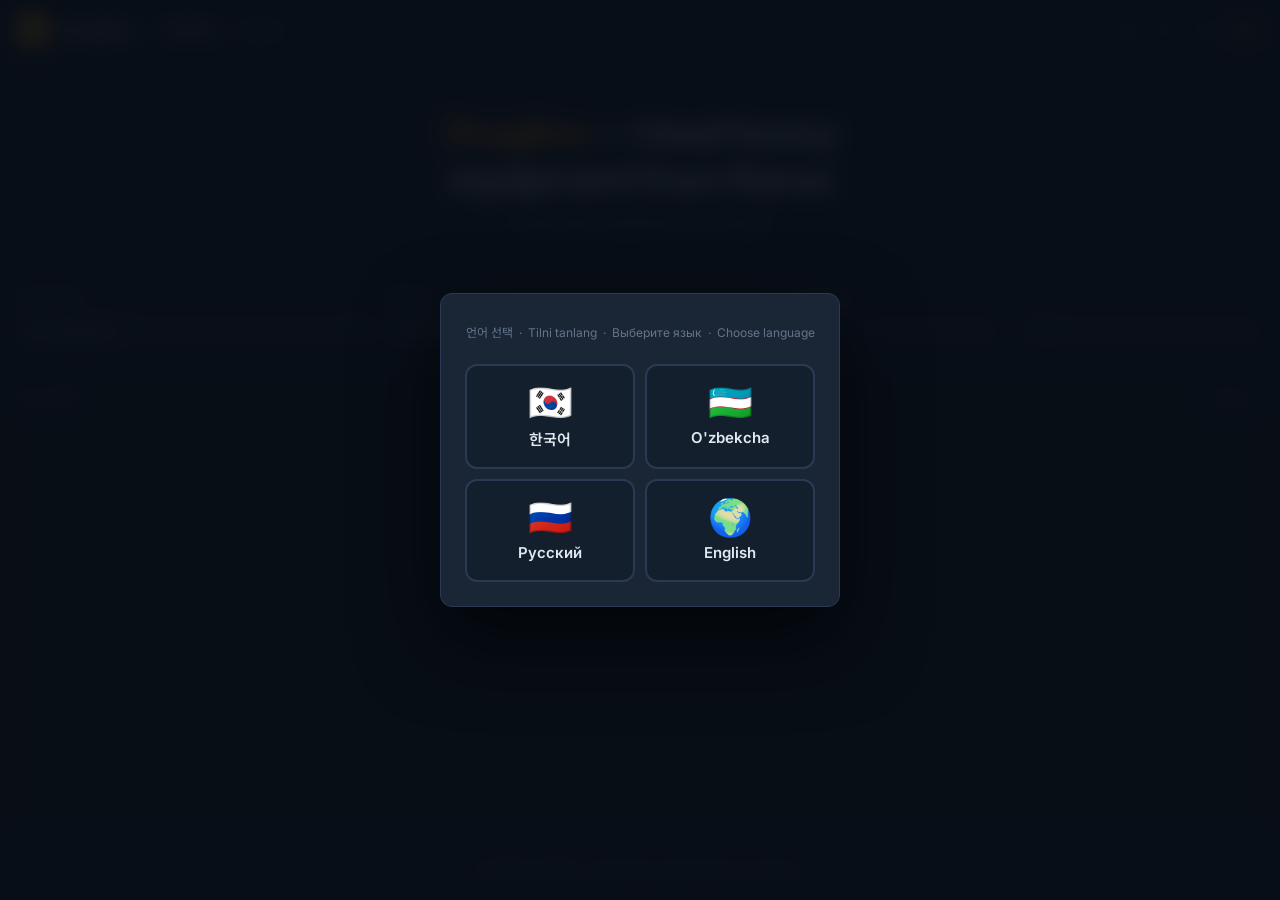
==== index.html @ 29897b1f "Initial MVP: Dragline catalog HTML/CSS/Vanilla JS catalog for used Korean heavy equipment. 4 languag" ====
<!DOCTYPE html>
<html lang="en">
<head>
  <meta charset="UTF-8">
  <meta name="viewport" content="width=device-width, initial-scale=1.0">
  <title>Dragline — Korean Heavy Equipment</title>
  <meta name="description" content="Used excavators, parts and heavy machinery from South Korea. Shipping to Uzbekistan, Kyrgyzstan and CIS countries.">
  <link rel="preconnect" href="https://fonts.googleapis.com">
  <link rel="preconnect" href="https://fonts.gstatic.com" crossorigin>
  <link href="https://fonts.googleapis.com/css2?family=Inter:wght@400;500;600;700;800&family=Noto+Sans+KR:wght@400;500;700&display=swap" rel="stylesheet">
  <link rel="stylesheet" href="css/style.css">
</head>
<body>

<header class="header">
  <div class="header__inner">
    <a href="index.html" class="logo">
      <i class="logo__icon">⚙</i>
      <span class="logo__text">Dragline</span>
    </a>
    <nav class="nav">
      <a href="index.html" class="nav__link nav__link--active" data-i18n="nav_catalog">Catalog</a>
      <a href="about.html" class="nav__link" data-i18n="nav_about">About</a>
    </nav>
    <div class="lang-switcher">
      <button class="lang-btn" data-lang="ko">KR</button>
      <button class="lang-btn" data-lang="uz">UZ</button>
      <button class="lang-btn" data-lang="ru">RU</button>
      <button class="lang-btn active" data-lang="en">EN</button>
    </div>
  </div>
</header>

<main>
  <section class="hero">
    <div class="hero__inner">
      <h1 class="hero__title"><em>Dragline</em> — <span data-i18n="tagline">Used heavy equipment from Korea</span></h1>
      <p class="hero__sub" data-i18n="tagline">Used heavy equipment from Korea</p>
    </div>
  </section>

  <section class="filters">
    <div class="filters__inner">

      <div class="filter-group">
        <label for="filter-category" data-i18n="filter_category">Category</label>
        <select id="filter-category">
          <option value="" data-i18n="filter_all_categories">All categories</option>
          <option value="excavator"       data-i18n="filter_excavators">Excavators</option>
          <option value="parts"           data-i18n="filter_parts">Parts</option>
          <option value="other_machinery" data-i18n="filter_other">Other machinery</option>
        </select>
      </div>

      <div class="filter-group">
        <label for="filter-brand" data-i18n="filter_brand">Brand</label>
        <select id="filter-brand">
          <option value="" data-i18n="filter_all_brands">All brands</option>
        </select>
      </div>

      <div class="filter-group" style="min-width:200px;flex:1.4">
        <label data-i18n="filter_price_label">Price (mln ₩)</label>
        <div class="filter-price-pair">
          <input type="number" id="filter-price-min" min="0" step="1"
                 data-i18n-placeholder="filter_price_from" placeholder="from">
          <span class="filter-price-sep">—</span>
          <input type="number" id="filter-price-max" min="0" step="1"
                 data-i18n-placeholder="filter_price_to" placeholder="to">
        </div>
      </div>

    </div>
  </section>

  <div class="results-bar">
    <span class="results-bar__count">
      <span data-i18n="filter_results">Found</span>: <strong id="results-count">0</strong>
    </span>
    <button class="btn--reset" id="filter-reset" data-i18n="filter_reset">Reset</button>
  </div>

  <div class="listings-wrap">
    <div class="listings-grid" id="listings-grid"></div>
    <div class="no-results" id="no-results">
      <div class="no-results__icon">🔍</div>
      <p data-i18n="no_results">Nothing found — try adjusting the filters</p>
    </div>
  </div>
</main>

<footer class="footer">
  <span data-i18n="footer_text">© 2025 Dragline. Used heavy equipment from Korea.</span>
</footer>

<script src="js/i18n.js"></script>
<script src="js/currency.js"></script>
<script src="js/data.js"></script>
<script src="js/main.js"></script>
</body>
</html>
---- css/style.css ----
/* ============================================================
   CSS VARIABLES
   ============================================================ */
:root {
  --bg:          #0f1923;
  --bg-2:        #141f2e;
  --bg-card:     #1a2535;
  --bg-card-hover: #1f2e45;
  --accent:      #f59e0b;
  --accent-dark: #d97706;
  --text:        #e2e8f0;
  --text-2:      #94a3b8;
  --text-muted:  #64748b;
  --border:      #1e2d42;
  --border-2:    #2a3a52;
  --radius:      8px;
  --radius-lg:   12px;
  --shadow:      0 4px 24px rgba(0,0,0,.35);
  --t:           .18s ease;
}

/* ============================================================
   RESET & BASE
   ============================================================ */
*, *::before, *::after { box-sizing: border-box; margin: 0; padding: 0; }
html { scroll-behavior: smooth; font-size: 16px; }
body {
  font-family: 'Inter', 'Noto Sans KR', system-ui, -apple-system, sans-serif;
  background: var(--bg);
  color: var(--text);
  line-height: 1.6;
  min-height: 100vh;
  display: flex;
  flex-direction: column;
}
:lang(ko) { font-family: 'Noto Sans KR', 'Inter', system-ui, sans-serif; }
img { display: block; max-width: 100%; }
a { color: inherit; text-decoration: none; }
button { cursor: pointer; font-family: inherit; border: none; background: none; }
main { flex: 1; }

/* ============================================================
   HEADER
   ============================================================ */
.header {
  position: sticky; top: 0; z-index: 100;
  background: rgba(20, 31, 46, .95);
  border-bottom: 1px solid var(--border);
  backdrop-filter: blur(10px);
}
.header__inner {
  max-width: 1280px; margin: 0 auto; padding: 0 16px;
  height: 60px; display: flex; align-items: center; gap: 16px;
}
.logo {
  display: flex; align-items: center; gap: 10px;
  font-size: 1.2rem; font-weight: 700; letter-spacing: -.02em;
  white-space: nowrap; flex-shrink: 0;
}
.logo__icon {
  width: 34px; height: 34px;
  background: var(--accent); border-radius: 7px;
  display: flex; align-items: center; justify-content: center;
  font-size: 1rem; font-style: normal;
}
.nav { display: flex; align-items: center; gap: 2px; flex: 1; }
.nav__link {
  padding: 6px 12px; border-radius: var(--radius);
  font-size: .875rem; font-weight: 500; color: var(--text-2);
  transition: color var(--t), background var(--t);
}
.nav__link:hover    { color: var(--text); background: var(--bg-card); }
.nav__link--active  { color: var(--text); background: var(--bg-card); }
.lang-switcher { display: flex; gap: 2px; margin-left: auto; }
.lang-btn {
  padding: 5px 9px; border-radius: 6px;
  font-size: .8rem; font-weight: 600; color: var(--text-muted);
  border: 1px solid transparent;
  transition: all var(--t);
}
.lang-btn:hover  { color: var(--text); background: var(--bg-card); border-color: var(--border-2); }
.lang-btn.active { color: var(--accent); background: rgba(245,158,11,.12); border-color: rgba(245,158,11,.3); }

/* ============================================================
   HERO
   ============================================================ */
.hero {
  background: linear-gradient(135deg, var(--bg-2) 0%, #162338 100%);
  border-bottom: 1px solid var(--border);
  padding: 48px 16px 40px;
  text-align: center;
}
.hero__inner { max-width: 560px; margin: 0 auto; }
.hero__title {
  font-size: clamp(1.6rem, 5vw, 2.4rem);
  font-weight: 800; letter-spacing: -.03em; line-height: 1.2;
  margin-bottom: 10px;
}
.hero__title em { font-style: normal; color: var(--accent); }
.hero__sub { color: var(--text-2); font-size: .95rem; }

/* ============================================================
   FILTERS
   ============================================================ */
.filters {
  background: var(--bg-2);
  border-bottom: 1px solid var(--border);
  padding: 14px 16px;
}
.filters__inner {
  max-width: 1280px; margin: 0 auto;
  display: flex; flex-wrap: wrap; gap: 10px; align-items: flex-end;
}
.filter-group {
  display: flex; flex-direction: column; gap: 4px;
  flex: 1; min-width: 130px;
}
.filter-group label {
  font-size: .7rem; font-weight: 600; color: var(--text-muted);
  text-transform: uppercase; letter-spacing: .07em;
}
.filter-group select,
.filter-group input[type="number"] {
  background: var(--bg-card);
  border: 1px solid var(--border-2);
  border-radius: var(--radius);
  color: var(--text);
  padding: 8px 10px;
  font-family: inherit; font-size: .875rem;
  outline: none;
  transition: border-color var(--t);
  appearance: none; -webkit-appearance: none;
}
.filter-group select {
  background-image: url("data:image/svg+xml,%3Csvg xmlns='http://www.w3.org/2000/svg' width='10' height='6' viewBox='0 0 10 6'%3E%3Cpath fill='%2364748b' d='M5 6L0 0h10z'/%3E%3C/svg%3E");
  background-repeat: no-repeat;
  background-position: right 10px center;
  padding-right: 28px;
  cursor: pointer;
}
.filter-group select:focus,
.filter-group input:focus { border-color: var(--accent); }
.filter-group input::placeholder { color: var(--text-muted); }

.filter-price-pair {
  display: flex; gap: 6px; align-items: center;
}
.filter-price-pair input { flex: 1; min-width: 0; }
.filter-price-sep { color: var(--text-muted); font-size: .8rem; white-space: nowrap; }

/* ============================================================
   RESULTS BAR
   ============================================================ */
.results-bar {
  max-width: 1280px; margin: 0 auto;
  display: flex; align-items: center; justify-content: space-between;
  padding: 20px 16px 12px;
}
.results-bar__count { font-size: .875rem; color: var(--text-2); }
.results-bar__count strong { color: var(--text); }
.btn--reset {
  padding: 6px 14px; border-radius: var(--radius);
  border: 1px solid var(--border-2);
  font-size: .8125rem; color: var(--text-2);
  transition: all var(--t);
}
.btn--reset:hover { color: var(--text); border-color: var(--accent); }

/* ============================================================
   LISTINGS GRID
   ============================================================ */
.listings-wrap { max-width: 1280px; margin: 0 auto; padding: 0 16px 48px; }
.listings-grid {
  display: grid;
  grid-template-columns: repeat(auto-fill, minmax(270px, 1fr));
  gap: 16px;
}
.no-results {
  display: none; text-align: center; padding: 72px 16px;
  color: var(--text-2);
}
.no-results__icon { font-size: 2.5rem; opacity: .4; margin-bottom: 10px; }
.no-results p { font-size: .9rem; }

/* ============================================================
   CARD
   ============================================================ */
.card {
  background: var(--bg-card);
  border: 1px solid var(--border);
  border-radius: var(--radius-lg);
  overflow: hidden; cursor: pointer;
  transition: transform var(--t), border-color var(--t), box-shadow var(--t);
  outline: none;
}
.card:hover, .card:focus {
  transform: translateY(-2px);
  border-color: var(--border-2);
  box-shadow: var(--shadow);
}
.card--inactive { opacity: .6; pointer-events: none; }

.card__img-wrap {
  position: relative; aspect-ratio: 4/3; overflow: hidden;
  background: var(--bg-2);
}
.card__img {
  width: 100%; height: 100%; object-fit: cover;
  transition: transform .3s ease;
}
.card:hover .card__img { transform: scale(1.04); }

.card__cat {
  position: absolute; top: 10px; left: 10px;
  background: rgba(10, 18, 28, .82); backdrop-filter: blur(4px);
  color: var(--text-2); font-size: .7rem; font-weight: 600;
  padding: 3px 8px; border-radius: 4px; border: 1px solid var(--border-2);
  text-transform: uppercase; letter-spacing: .05em;
}
.badge {
  position: absolute; top: 10px; right: 10px;
  font-size: .7rem; font-weight: 700;
  padding: 3px 9px; border-radius: 4px;
  text-transform: uppercase; letter-spacing: .06em;
}
.badge--sold     { background: #ef4444; color: #fff; }
.badge--reserved { background: #a855f7; color: #fff; }

.card__body { padding: 14px 16px 16px; }
.card__brand {
  font-size: .72rem; font-weight: 700; color: var(--accent);
  text-transform: uppercase; letter-spacing: .07em; margin-bottom: 4px;
}
.card__name {
  font-size: .9375rem; font-weight: 600; line-height: 1.35;
  margin-bottom: 6px;
  display: -webkit-box; -webkit-line-clamp: 2; -webkit-box-orient: vertical; overflow: hidden;
}
.card__meta { font-size: .8125rem; color: var(--text-2); margin-bottom: 10px; }
.card__price { display: flex; align-items: baseline; gap: 8px; margin-bottom: 12px; flex-wrap: wrap; }
.card__price-main { font-size: 1.05rem; font-weight: 700; }
.card__price-usd  { font-size: .8125rem; color: var(--text-2); }

/* "Details" button inside card */
.card .btn--outline {
  width: 100%; text-align: center; display: block;
  padding: 8px 0; border-radius: var(--radius);
  border: 1px solid var(--border-2); font-size: .875rem; font-weight: 500;
  color: var(--text-2); transition: all var(--t);
}
.card:hover .btn--outline, .card:focus .btn--outline {
  background: var(--accent); border-color: var(--accent);
  color: var(--bg); font-weight: 700;
}

/* ============================================================
   LISTING PAGE
   ============================================================ */
.listing-container {
  max-width: 1100px; margin: 0 auto; padding: 32px 16px 64px;
}
.back-link {
  display: inline-flex; align-items: center; gap: 5px;
  font-size: .875rem; color: var(--text-2); margin-bottom: 28px;
  transition: color var(--t);
}
.back-link:hover { color: var(--accent); }

.listing-layout {
  display: grid; grid-template-columns: 1fr; gap: 32px;
}
@media (min-width: 768px) {
  .listing-layout { grid-template-columns: 1fr 1fr; }
}
@media (min-width: 1024px) {
  .listing-layout { grid-template-columns: 3fr 2fr; }
}

/* Gallery */
.gallery { display: flex; flex-direction: column; gap: 8px; }
.gallery__main {
  aspect-ratio: 4/3; border-radius: var(--radius-lg); overflow: hidden;
  background: var(--bg-card);
}
.gallery__main img { width: 100%; height: 100%; object-fit: cover; }
.gallery__thumbs { display: flex; gap: 6px; overflow-x: auto; scrollbar-width: none; }
.gallery__thumbs::-webkit-scrollbar { display: none; }
.gallery__thumb {
  flex-shrink: 0; width: 72px; height: 54px;
  border-radius: 6px; overflow: hidden; cursor: pointer;
  border: 2px solid transparent; transition: border-color var(--t);
  padding: 0;
}
.gallery__thumb.active { border-color: var(--accent); }
.gallery__thumb img { width: 100%; height: 100%; object-fit: cover; }

/* Info column */
.listing-info { display: flex; flex-direction: column; gap: 20px; }
.listing-title { font-size: 1.35rem; font-weight: 700; line-height: 1.3; }
.listing-title-row { display: flex; align-items: flex-start; justify-content: space-between; gap: 12px; flex-wrap: wrap; }

.status-pill {
  display: inline-flex; align-items: center;
  padding: 3px 10px; border-radius: 100px;
  font-size: .8rem; font-weight: 700; white-space: nowrap; flex-shrink: 0;
}
.status-pill--available { background: rgba(34,197,94,.15); color: #22c55e; }
.status-pill--sold      { background: rgba(239,68,68,.15);  color: #ef4444; }
.status-pill--reserved  { background: rgba(168,85,247,.15); color: #a855f7; }

.price-block {
  display: flex; align-items: baseline; gap: 12px; flex-wrap: wrap;
}
.price-block__krw { font-size: 1.75rem; font-weight: 800; letter-spacing: -.02em; }
.price-block__usd { font-size: 1.1rem; color: var(--text-2); }

/* Specs */
.specs-table { width: 100%; border-collapse: collapse; }
.specs-table tr { border-bottom: 1px solid var(--border); }
.specs-table tr:last-child { border-bottom: none; }
.specs-table th, .specs-table td { padding: 10px 0; font-size: .875rem; vertical-align: top; }
.specs-table th { color: var(--text-muted); font-weight: 500; width: 42%; padding-right: 12px; }
.specs-table td { color: var(--text); font-weight: 500; }

/* Description */
.listing-desc-wrap { display: none; }
.listing-desc-label { font-size: .75rem; font-weight: 700; text-transform: uppercase; letter-spacing: .07em; color: var(--text-muted); margin-bottom: 8px; }
.listing-desc {
  background: var(--bg-2); border-radius: var(--radius);
  padding: 14px 16px; font-size: .9rem; color: var(--text-2); line-height: 1.7;
}

/* Contact block */
.contact-block {
  background: var(--bg-card); border: 1px solid var(--border);
  border-radius: var(--radius-lg); padding: 20px;
}
.contact-block__title {
  font-size: .75rem; font-weight: 700; text-transform: uppercase;
  letter-spacing: .07em; color: var(--accent); margin-bottom: 8px;
}
.contact-block__text { font-size: .875rem; color: var(--text-2); margin-bottom: 16px; line-height: 1.6; }
.contact-btns { display: flex; flex-direction: column; gap: 8px; }
.contact-btn {
  display: flex; align-items: center; gap: 10px;
  padding: 12px 16px; border-radius: var(--radius);
  font-size: .875rem; font-weight: 600;
  transition: opacity var(--t), transform var(--t);
  color: #fff;
}
.contact-btn:hover { opacity: .88; transform: translateY(-1px); }
.contact-btn--tg   { background: #229ed9; }
.contact-btn--wa   { background: #25d366; }
.contact-btn--ig   { background: linear-gradient(45deg,#f09433,#e6683c 25%,#dc2743 50%,#cc2366 75%,#bc1888); }
.contact-btn svg   { flex-shrink: 0; }

/* ============================================================
   ABOUT PAGE
   ============================================================ */
.about-wrap { max-width: 720px; margin: 0 auto; padding: 40px 16px 64px; }
.page-title { font-size: clamp(1.5rem, 5vw, 2rem); font-weight: 800; letter-spacing: -.02em; margin-bottom: 6px; }
.page-sub   { font-size: .95rem; color: var(--text-2); margin-bottom: 40px; }
.steps { border-top: 1px solid var(--border); }
.step {
  display: flex; gap: 18px; padding: 24px 0;
  border-bottom: 1px solid var(--border);
}
.step__num {
  flex-shrink: 0; width: 38px; height: 38px;
  background: rgba(245,158,11,.1); border: 1px solid rgba(245,158,11,.25);
  border-radius: 50%;
  display: flex; align-items: center; justify-content: center;
  font-size: .875rem; font-weight: 700; color: var(--accent);
}
.step__title { font-size: 1rem; font-weight: 600; margin-bottom: 4px; }
.step__text  { font-size: .875rem; color: var(--text-2); line-height: 1.6; }
.about-why {
  background: var(--bg-card); border: 1px solid var(--border);
  border-radius: var(--radius-lg); padding: 24px; margin: 32px 0;
}
.about-why__title { font-size: 1rem; font-weight: 700; margin-bottom: 8px; }
.about-why__text  { font-size: .875rem; color: var(--text-2); line-height: 1.7; }
.about-contact { text-align: center; padding: 8px 0; }
.about-contact__title { font-size: 1.1rem; font-weight: 700; margin-bottom: 6px; }
.about-contact__text  { font-size: .875rem; color: var(--text-2); margin-bottom: 20px; }
.about-contact .contact-btns { max-width: 320px; margin: 0 auto; }

/* ============================================================
   FOOTER
   ============================================================ */
.footer {
  background: var(--bg-2); border-top: 1px solid var(--border);
  padding: 20px 16px; text-align: center;
  font-size: .8rem; color: var(--text-muted);
}

/* ============================================================
   RESPONSIVE
   ============================================================ */
@media (max-width: 480px) {
  .hero { padding: 32px 16px 28px; }
  .logo__text { display: none; }
  .filter-group { min-width: calc(50% - 5px); }
  .price-block__krw { font-size: 1.4rem; }
  .listing-title { font-size: 1.15rem; }
}
@media (min-width: 481px) and (max-width: 767px) {
  .listings-grid { grid-template-columns: repeat(2, 1fr); }
}
@media (min-width: 1024px) {
  .listings-grid { grid-template-columns: repeat(3, 1fr); }
}
@media (min-width: 1280px) {
  .listings-grid { grid-template-columns: repeat(4, 1fr); }
}

/* ============================================================
   LANGUAGE PICKER MODAL
   ============================================================ */
.lang-picker-overlay {
  position: fixed; inset: 0; z-index: 500;
  background: rgba(8, 14, 22, .92);
  backdrop-filter: blur(10px);
  display: flex; align-items: center; justify-content: center;
  animation: lp-in .2s ease;
}
.lang-picker--out { animation: lp-out .28s ease forwards; }

@keyframes lp-in  { from { opacity: 0; transform: scale(.97); } to { opacity: 1; transform: scale(1); } }
@keyframes lp-out { from { opacity: 1; transform: scale(1);   } to { opacity: 0; transform: scale(.97); } }

.lang-picker {
  width: min(400px, calc(100vw - 32px));
  background: var(--bg-card);
  border: 1px solid var(--border-2);
  border-radius: var(--radius-lg);
  padding: 28px 24px 24px;
  box-shadow: 0 32px 80px rgba(0,0,0,.6);
}

.lang-picker__hint {
  text-align: center;
  font-size: .75rem;
  color: var(--text-muted);
  margin-bottom: 20px;
  line-height: 1.8;
}

.lang-picker__grid {
  display: grid;
  grid-template-columns: 1fr 1fr;
  gap: 10px;
}

.lang-picker__btn {
  display: flex; flex-direction: column; align-items: center; gap: 8px;
  padding: 18px 12px;
  background: var(--bg-2);
  border: 2px solid var(--border-2);
  border-radius: var(--radius-lg);
  cursor: pointer;
  transition: border-color var(--t), background var(--t), transform var(--t);
}
.lang-picker__btn:hover {
  border-color: var(--accent);
  background: rgba(245,158,11,.08);
  transform: translateY(-2px);
}

.lang-picker__flag { font-size: 2.25rem; line-height: 1; }
.lang-picker__name { font-size: .9375rem; font-weight: 600; color: var(--text); }
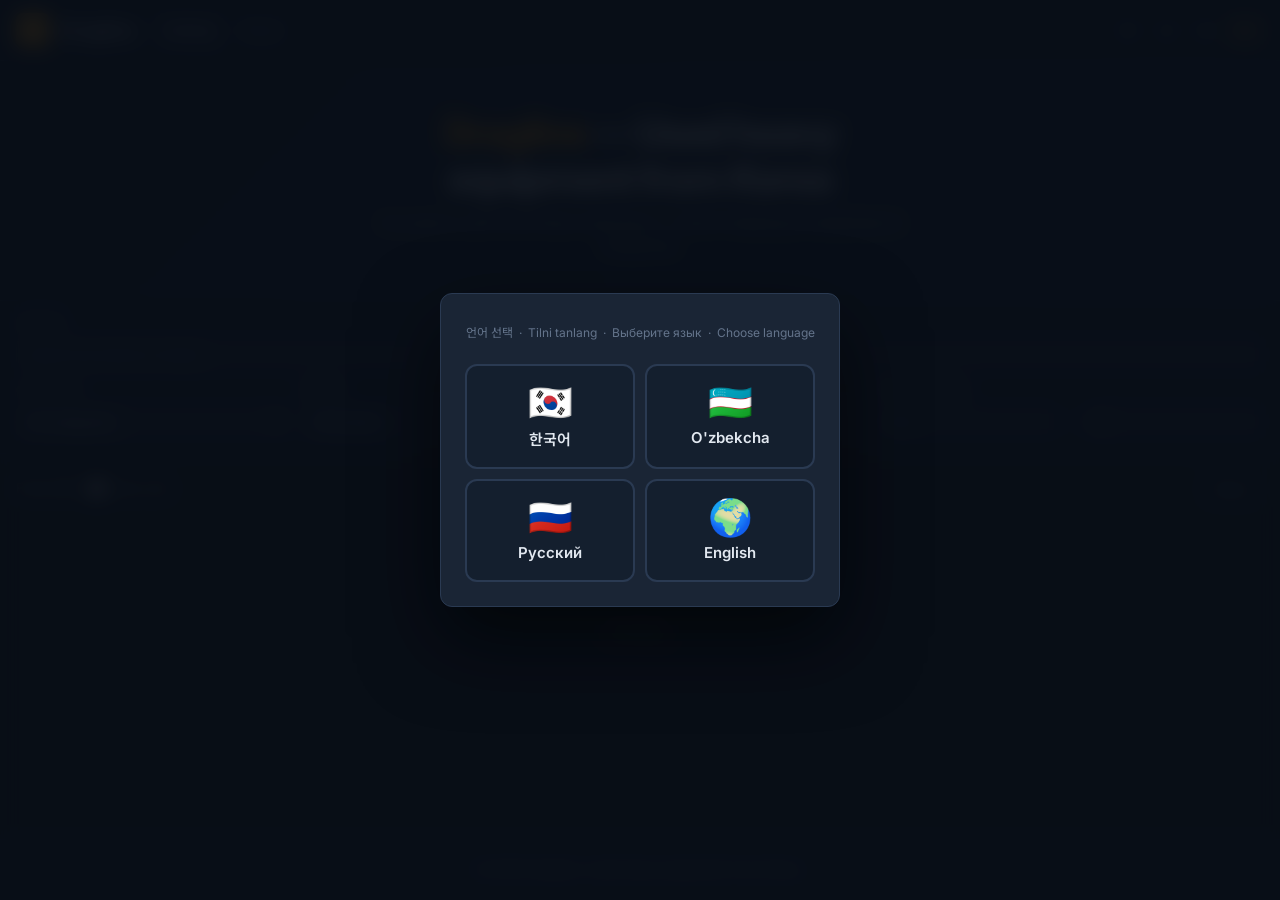
==== commit f2ae53c8: "Add search/sort/lightbox/share/similar-listings to catalog; dedupe main.js+listing.js into js/shared" ====
--- a/index.html
+++ b/index.html
@@ -5,6 +5,10 @@
   <meta name="viewport" content="width=device-width, initial-scale=1.0">
   <title>Dragline — Korean Heavy Equipment</title>
   <meta name="description" content="Used excavators, parts and heavy machinery from South Korea. Shipping to Uzbekistan, Kyrgyzstan and CIS countries.">
+  <meta property="og:type" content="website">
+  <meta property="og:site_name" content="Dragline">
+  <meta property="og:title" content="Dragline — Used heavy equipment from Korea">
+  <meta property="og:description" content="Used excavators, parts and heavy machinery from South Korea. Shipping to Uzbekistan, Kyrgyzstan and CIS countries.">
   <link rel="preconnect" href="https://fonts.googleapis.com">
   <link rel="preconnect" href="https://fonts.gstatic.com" crossorigin>
   <link href="https://fonts.googleapis.com/css2?family=Inter:wght@400;500;600;700;800&family=Noto+Sans+KR:wght@400;500;700&display=swap" rel="stylesheet">
@@ -23,7 +27,7 @@
       <a href="about.html" class="nav__link" data-i18n="nav_about">About</a>
     </nav>
     <div class="lang-switcher">
-      <button class="lang-btn" data-lang="ko">KR</button>
+      <button class="lang-btn" data-lang="kr">KR</button>
       <button class="lang-btn" data-lang="uz">UZ</button>
       <button class="lang-btn" data-lang="ru">RU</button>
       <button class="lang-btn active" data-lang="en">EN</button>
@@ -35,12 +39,18 @@
   <section class="hero">
     <div class="hero__inner">
       <h1 class="hero__title"><em>Dragline</em> — <span data-i18n="tagline">Used heavy equipment from Korea</span></h1>
-      <p class="hero__sub" data-i18n="tagline">Used heavy equipment from Korea</p>
+      <p class="hero__sub" data-i18n="hero_sub">Excavators, parts and heavy machinery — direct shipping to Uzbekistan & Kyrgyzstan</p>
     </div>
   </section>
 
   <section class="filters">
     <div class="filters__inner">
+
+      <div class="filter-group filter-group--search">
+        <label for="filter-search" data-i18n="search_label">Search</label>
+        <input type="search" id="filter-search"
+               data-i18n-placeholder="search_placeholder" placeholder="Search by brand or model…">
+      </div>
 
       <div class="filter-group">
         <label for="filter-category" data-i18n="filter_category">Category</label>
@@ -59,6 +69,17 @@
         </select>
       </div>
 
+      <div class="filter-group">
+        <label for="filter-sort" data-i18n="sort_label">Sort</label>
+        <select id="filter-sort">
+          <option value="default"    data-i18n="sort_default">Newest first</option>
+          <option value="price_asc"  data-i18n="sort_price_asc">Price: low to high</option>
+          <option value="price_desc" data-i18n="sort_price_desc">Price: high to low</option>
+          <option value="year_desc"  data-i18n="sort_year_desc">Year: newest</option>
+          <option value="year_asc"   data-i18n="sort_year_asc">Year: oldest</option>
+        </select>
+      </div>
+
       <div class="filter-group" style="min-width:200px;flex:1.4">
         <label data-i18n="filter_price_label">Price (mln ₩)</label>
         <div class="filter-price-pair">
@@ -74,17 +95,30 @@
   </section>
 
   <div class="results-bar">
-    <span class="results-bar__count">
-      <span data-i18n="filter_results">Found</span>: <strong id="results-count">0</strong>
-    </span>
+    <div class="results-bar__left">
+      <span class="results-bar__count">
+        <span data-i18n="filter_results">Found</span>: <strong id="results-count">0</strong>
+      </span>
+      <label class="toggle-check">
+        <input type="checkbox" id="filter-hide-sold">
+        <span data-i18n="hide_sold">Hide sold</span>
+      </label>
+    </div>
     <button class="btn--reset" id="filter-reset" data-i18n="filter_reset">Reset</button>
   </div>
 
   <div class="listings-wrap">
+    <div class="catalog-status" id="catalog-status">
+      <div class="spinner"></div>
+      <p data-i18n="loading">Loading...</p>
+    </div>
     <div class="listings-grid" id="listings-grid"></div>
     <div class="no-results" id="no-results">
       <div class="no-results__icon">🔍</div>
       <p data-i18n="no_results">Nothing found — try adjusting the filters</p>
+    </div>
+    <div class="show-more-wrap" id="show-more-wrap" style="display:none">
+      <button class="btn--show-more" id="show-more-btn" data-i18n="show_more">Show more</button>
     </div>
   </div>
 </main>
@@ -95,7 +129,7 @@
 
 <script src="js/i18n.js"></script>
 <script src="js/currency.js"></script>
-<script src="js/data.js"></script>
+<script src="js/shared.js"></script>
 <script src="js/main.js"></script>
 </body>
 </html>
--- a/css/style.css
+++ b/css/style.css
@@ -186,6 +186,7 @@
    CARD
    ============================================================ */
 .card {
+  display: block;
   background: var(--bg-card);
   border: 1px solid var(--border);
   border-radius: var(--radius-lg);
@@ -469,3 +470,135 @@
 
 .lang-picker__flag { font-size: 2.25rem; line-height: 1; }
 .lang-picker__name { font-size: .9375rem; font-weight: 600; color: var(--text); }
+
+/* ============================================================
+   SEARCH / SORT / HIDE-SOLD / SHOW MORE
+   ============================================================ */
+.filter-group--search { flex: 1 1 100%; }
+.filter-group input[type="search"] {
+  background: var(--bg-card);
+  border: 1px solid var(--border-2);
+  border-radius: var(--radius);
+  color: var(--text);
+  padding: 8px 10px;
+  font-family: inherit; font-size: .875rem;
+  outline: none;
+  transition: border-color var(--t);
+}
+.filter-group input[type="search"]:focus { border-color: var(--accent); }
+.filter-group input[type="search"]::placeholder { color: var(--text-muted); }
+
+.results-bar__left { display: flex; align-items: center; gap: 16px; flex-wrap: wrap; }
+.toggle-check {
+  display: flex; align-items: center; gap: 6px;
+  font-size: .8125rem; color: var(--text-2);
+  cursor: pointer; user-select: none;
+}
+.toggle-check input {
+  width: 15px; height: 15px; accent-color: var(--accent); cursor: pointer;
+}
+
+.show-more-wrap { text-align: center; margin-top: 24px; }
+.btn--show-more {
+  padding: 10px 28px; border-radius: var(--radius);
+  border: 1px solid var(--border-2);
+  color: var(--text); font-size: .875rem; font-weight: 600;
+  transition: all var(--t);
+}
+.btn--show-more:hover { border-color: var(--accent); color: var(--accent); }
+
+.badge-new {
+  display: inline-block; margin-left: 6px;
+  padding: 1px 6px; border-radius: 4px;
+  background: rgba(34,197,94,.15); color: #22c55e;
+  font-size: .625rem; font-weight: 700;
+  text-transform: uppercase; letter-spacing: .05em;
+  vertical-align: middle;
+}
+
+/* ============================================================
+   LOADING / ERROR STATE
+   ============================================================ */
+.catalog-status { text-align: center; padding: 60px 16px; color: var(--text-2); }
+.catalog-status p { font-size: .9rem; margin-top: 4px; }
+.spinner {
+  width: 28px; height: 28px; margin: 0 auto 14px;
+  border: 3px solid var(--border-2); border-top-color: var(--accent);
+  border-radius: 50%;
+  animation: spin .7s linear infinite;
+}
+@keyframes spin { to { transform: rotate(360deg); } }
+.btn--retry {
+  margin-top: 14px; padding: 8px 20px; border-radius: var(--radius);
+  border: 1px solid var(--accent); color: var(--accent);
+  font-size: .85rem; font-weight: 600;
+}
+
+/* ============================================================
+   SHARE BUTTON + TOAST
+   ============================================================ */
+.title-row-actions { display: flex; align-items: center; gap: 10px; flex-shrink: 0; }
+.share-btn {
+  width: 34px; height: 34px; border-radius: 50%;
+  border: 1px solid var(--border-2);
+  display: flex; align-items: center; justify-content: center;
+  color: var(--text-2); transition: all var(--t); flex-shrink: 0;
+}
+.share-btn:hover { border-color: var(--accent); color: var(--accent); }
+
+.toast {
+  position: fixed; bottom: 24px; left: 50%; z-index: 700;
+  transform: translateX(-50%) translateY(10px);
+  background: var(--bg-card); border: 1px solid var(--border-2);
+  color: var(--text); padding: 10px 18px; border-radius: var(--radius);
+  font-size: .85rem; box-shadow: var(--shadow);
+  opacity: 0; pointer-events: none;
+  transition: opacity .2s, transform .2s;
+}
+.toast--show { opacity: 1; transform: translateX(-50%) translateY(0); }
+
+/* ============================================================
+   SIMILAR LISTINGS
+   ============================================================ */
+.similar-section { margin-top: 8px; }
+.similar-title {
+  font-size: 1rem; font-weight: 700;
+  padding-top: 40px; margin-bottom: 16px;
+  border-top: 1px solid var(--border);
+}
+.similar-grid {
+  display: grid;
+  grid-template-columns: repeat(auto-fill, minmax(200px, 1fr));
+  gap: 14px;
+}
+
+/* ============================================================
+   GALLERY LIGHTBOX
+   ============================================================ */
+.gallery__main { cursor: zoom-in; }
+.lightbox {
+  position: fixed; inset: 0; z-index: 600;
+  background: rgba(8,14,22,.95); backdrop-filter: blur(6px);
+  display: none; align-items: center; justify-content: center;
+}
+.lightbox.active { display: flex; }
+.lightbox__img { max-width: 90vw; max-height: 85vh; object-fit: contain; border-radius: var(--radius); }
+.lightbox__close {
+  position: absolute; top: 20px; right: 24px;
+  width: 44px; height: 44px; font-size: 2rem; color: var(--text);
+  display: flex; align-items: center; justify-content: center;
+  border-radius: 50%; transition: background var(--t);
+}
+.lightbox__close:hover { background: rgba(255,255,255,.1); }
+.lightbox__nav {
+  position: absolute; top: 50%; transform: translateY(-50%);
+  width: 52px; height: 52px; font-size: 2.5rem; color: var(--text);
+  display: flex; align-items: center; justify-content: center;
+  border-radius: 50%; transition: background var(--t);
+}
+.lightbox__nav:hover { background: rgba(255,255,255,.1); }
+.lightbox__nav--prev { left: 12px; }
+.lightbox__nav--next { right: 12px; }
+@media (max-width: 600px) {
+  .lightbox__nav { width: 40px; height: 40px; font-size: 2rem; }
+}
